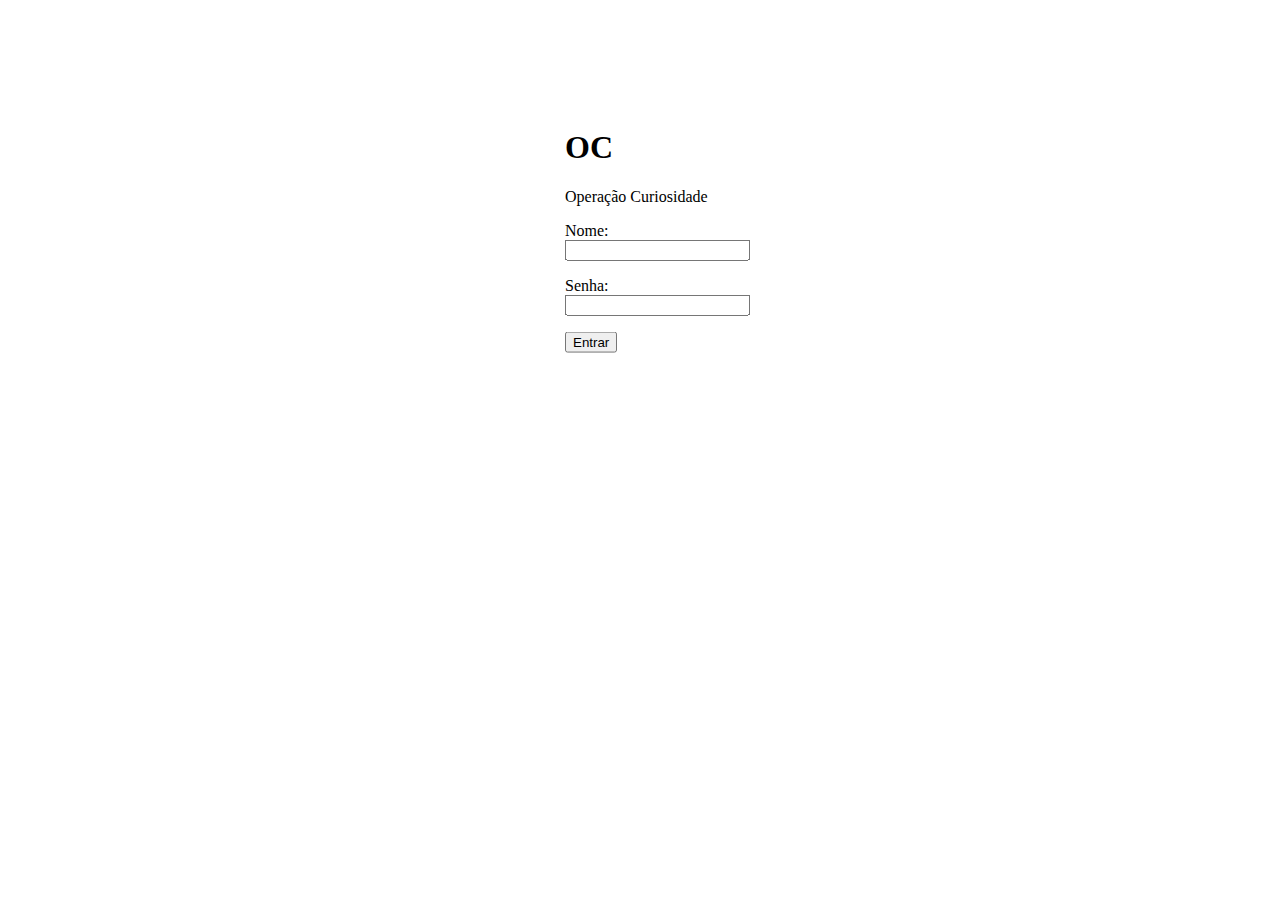
==== login/paginalogin.html @ 416210c5 "estou estruturando..." ====
<!DOCTYPE html>
<html lang="pt-br">
<head>
    <meta charset="UTF-8">
    <meta name="viewport" content="width=device-width, initial-scale=1.0">
    <title>Operação Curiosidade</title>
    <link rel="stylesheet" href="style.css">
</head>
<body>
    <header>
        <h1>OC</h1>
        <nav>
            Operação Curiosidade
            <main>
          <form action="cadastro.php" method="post" autocomplete="on" >
              
              <p><label for="inome">Nome:</label><input type="text" name="name" id="iname"></p>
              <p><label for="isenha">Senha:</label> <input type="text" name="senha" id="isenha"></p>
              <input type="submit" value="Entrar">
          </form>
              <aside>

              </aside>
            </main>
        </nav>
    </header>
    <footer>

    </footer>

    
</body>
</html>
---- login/style.css ----
@charset "UTF-8";

*{

}

header{
    margin-top: 50px;
    width: 150px;
    
    padding: 20px;
    position: absolute;
    top: 20%;
    left: 50%;
    transform: translate(-50%, -50%);
   

}

nav{

}

main{

}

aside{


}

footer{


}
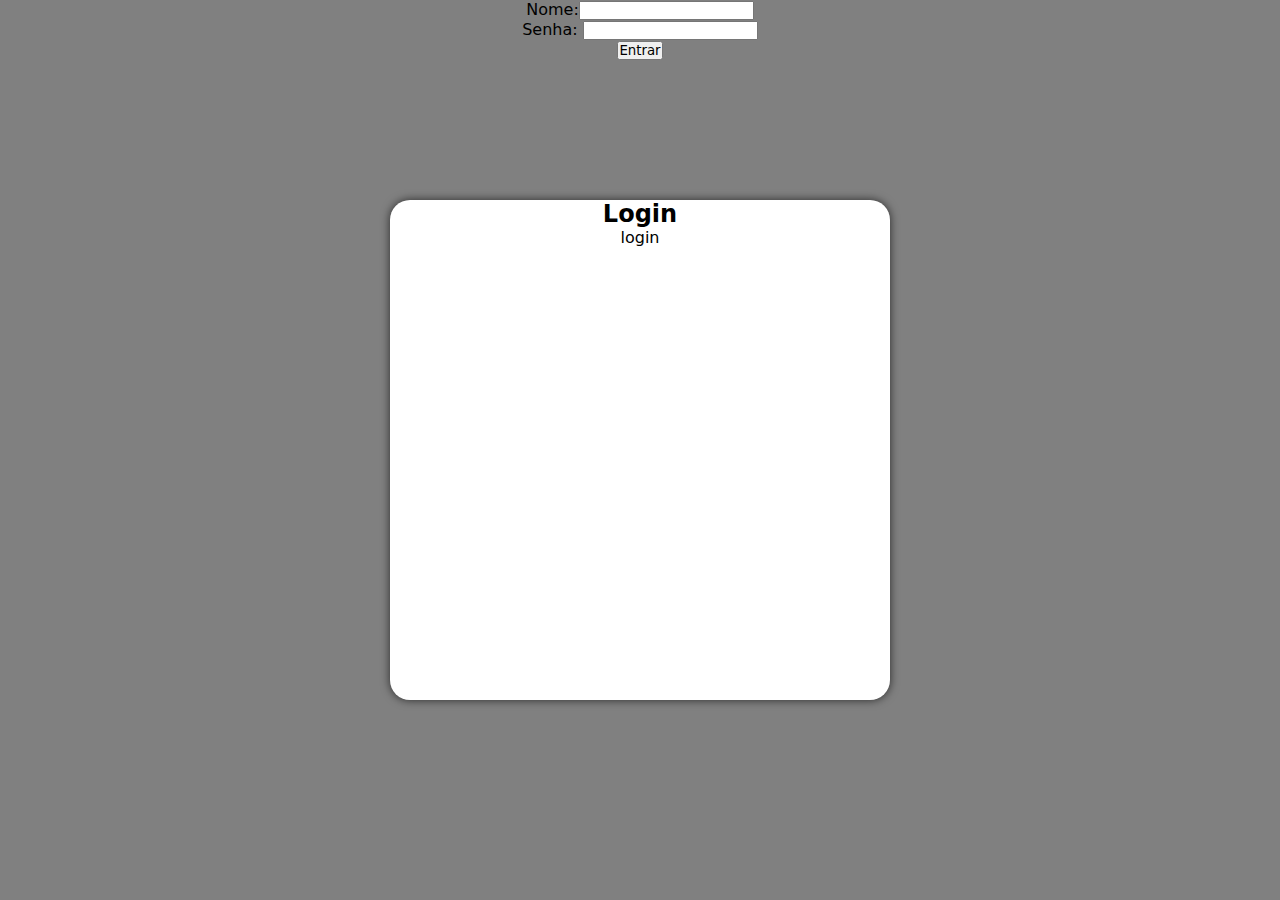
==== commit dd7abbf0: "montando a estrutura html" ====
--- a/login/paginalogin.html
+++ b/login/paginalogin.html
@@ -8,16 +8,20 @@
 </head>
 <body>
     <header>
-        <h1>OC</h1>
         <nav>
-            Operação Curiosidade
             <main>
-          <form action="cadastro.php" method="post" autocomplete="on" >
-              
-              <p><label for="inome">Nome:</label><input type="text" name="name" id="iname"></p>
-              <p><label for="isenha">Senha:</label> <input type="text" name="senha" id="isenha"></p>
-              <input type="submit" value="Entrar">
-          </form>
+                  <section id="login">
+                    <h2>Login</h2>
+                <p>login</p>
+            </section>
+
+                      <div id="formulario">
+                          <form action="login" method="post">
+                              <p><label for="inome">Nome:</label><input type="text" name="name" id="iname"></p>
+                              <p><label for="isenha">Senha:</label> <input type="password" name="sen" id="isen"></p>
+                              <input type="submit" value="Entrar">
+                          </form>
+                      </div>
               <aside>
 
               </aside>
--- a/login/style.css
+++ b/login/style.css
@@ -1,28 +1,54 @@
 @charset "UTF-8";
 
 *{
-
+ font-family: system-ui, -apple-system, BlinkMacSystemFont, 'Segoe UI', Roboto, Oxygen, Ubuntu, Cantarell, 'Open Sans', 'Helvetica Neue', sans-serif;
+ padding: 0px;
+ margin: 0px;
+ box-sizing: border-box;
 }
 
+body, html{
+    background-color: grey;
+    height: 100vh;
+    width: 100vw;
+}
 header{
-    margin-top: 50px;
-    width: 150px;
     
-    padding: 20px;
-    position: absolute;
-    top: 20%;
-    left: 50%;
-    transform: translate(-50%, -50%);
-   
-
 }
-
+header > h1{
+ text-align: center;
+ 
+}
+header > p{
+   margin: 0px;
+   padding-bottom: 20px;
+   }
 nav{
+    text-align: center;
+    
 
 }
 
 main{
+    position: relative;
+    height: 100vh;
+    width: 100vw;
 
+}
+section#login{
+    background-color: white;
+    width: 500px;
+    height: 500px;
+    border-radius: 20px;
+    position: absolute;
+    top: 50%;
+    left: 50%;
+    transform: translate(-50%, -50%);
+    box-shadow: 0px 0px 10px rgba(0, 0, 0, 0.685);
+}
+section#login > section#formulario{
+    display: block;
+    padding: 10px;
 }
 
 aside{
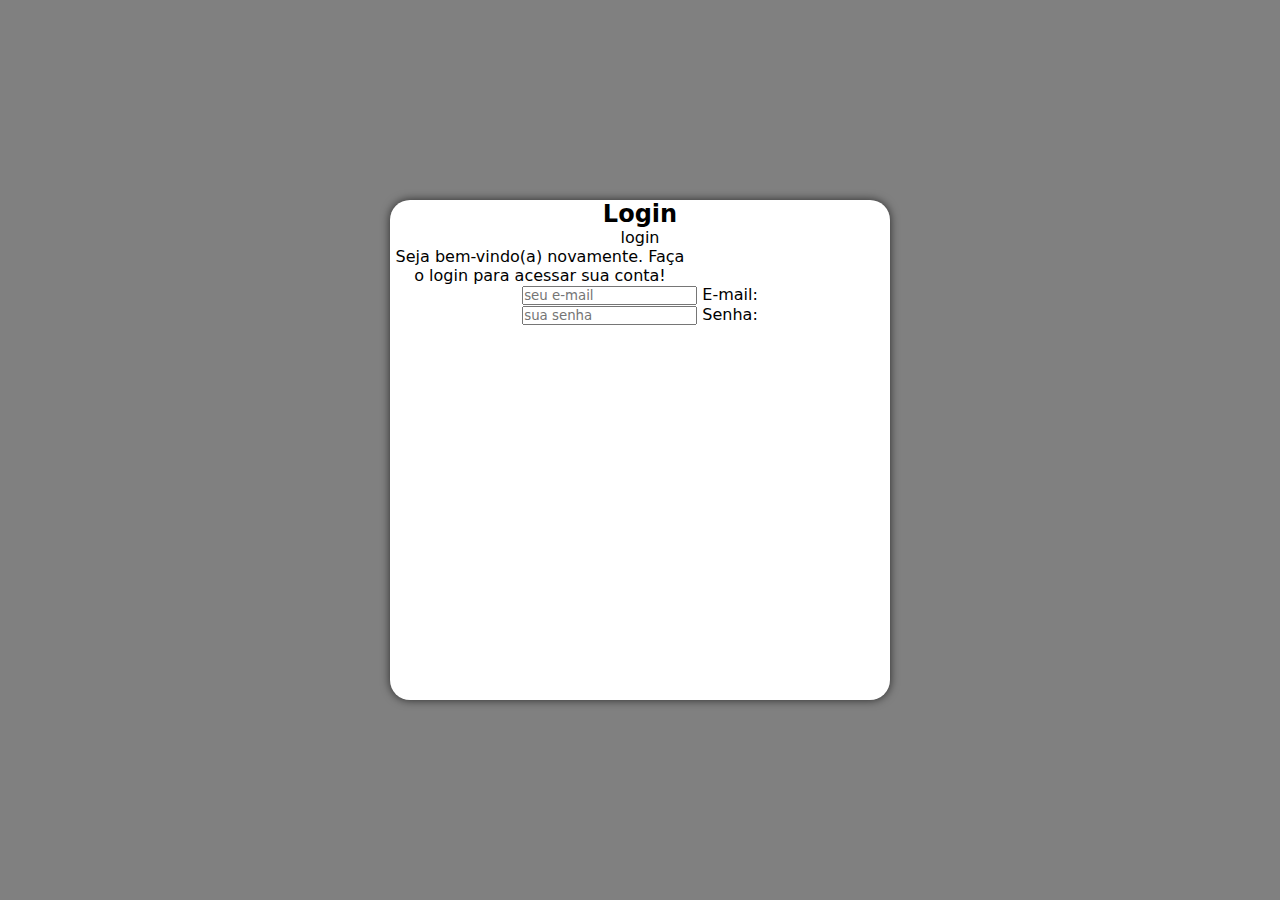
==== commit a6c01d67: "testando outro modelo de página de login" ====
--- a/login/paginalogin.html
+++ b/login/paginalogin.html
@@ -7,24 +7,26 @@
     <link rel="stylesheet" href="style.css">
 </head>
 <body>
-    <header>
-        <nav>
-            <main>
-                  <section id="login">
-                    <h2>Login</h2>
+     <main>
+         <section id="login">
+             <h2>Login</h2>
                 <p>login</p>
+                <div id="formulario">
+                    <p>Seja bem-vindo(a) novamente. Faça o login para acessar sua conta!</p>
+                </div>
+                <form action="login.php">
+                    <div class="campo">
+
+                        <input type="email" name="login" id="ilogin" placeholder="seu e-mail">
+                        <label for="ilogin">E-mail:</label>
+                    </div>
+                    <div class="campo">
+
+                        <input type="password" name="sen" id="isen" placeholder="sua senha">
+                        <label for="isen">Senha:</label>
+                    </div>
+                </form>
             </section>
-
-                      <div id="formulario">
-                          <form action="login" method="post">
-                              <p><label for="inome">Nome:</label><input type="text" name="name" id="iname"></p>
-                              <p><label for="isenha">Senha:</label> <input type="password" name="sen" id="isen"></p>
-                              <input type="submit" value="Entrar">
-                          </form>
-                      </div>
-              <aside>
-
-              </aside>
             </main>
         </nav>
     </header>
--- a/login/style.css
+++ b/login/style.css
@@ -12,22 +12,11 @@
     height: 100vh;
     width: 100vw;
 }
-header{
-    
-}
-header > h1{
- text-align: center;
  
-}
 header > p{
    margin: 0px;
    padding-bottom: 20px;
    }
-nav{
-    text-align: center;
-    
-
-}
 
 main{
     position: relative;
@@ -37,6 +26,7 @@
 }
 section#login{
     background-color: white;
+    text-align: center;
     width: 500px;
     height: 500px;
     border-radius: 20px;
@@ -46,14 +36,16 @@
     transform: translate(-50%, -50%);
     box-shadow: 0px 0px 10px rgba(0, 0, 0, 0.685);
 }
+div#formulario{
+    text-align: center;
+    width: 300px;
+}
+div.campo{
+   
+}
 section#login > section#formulario{
     display: block;
     padding: 10px;
-}
-
-aside{
-
-
 }
 
 footer{
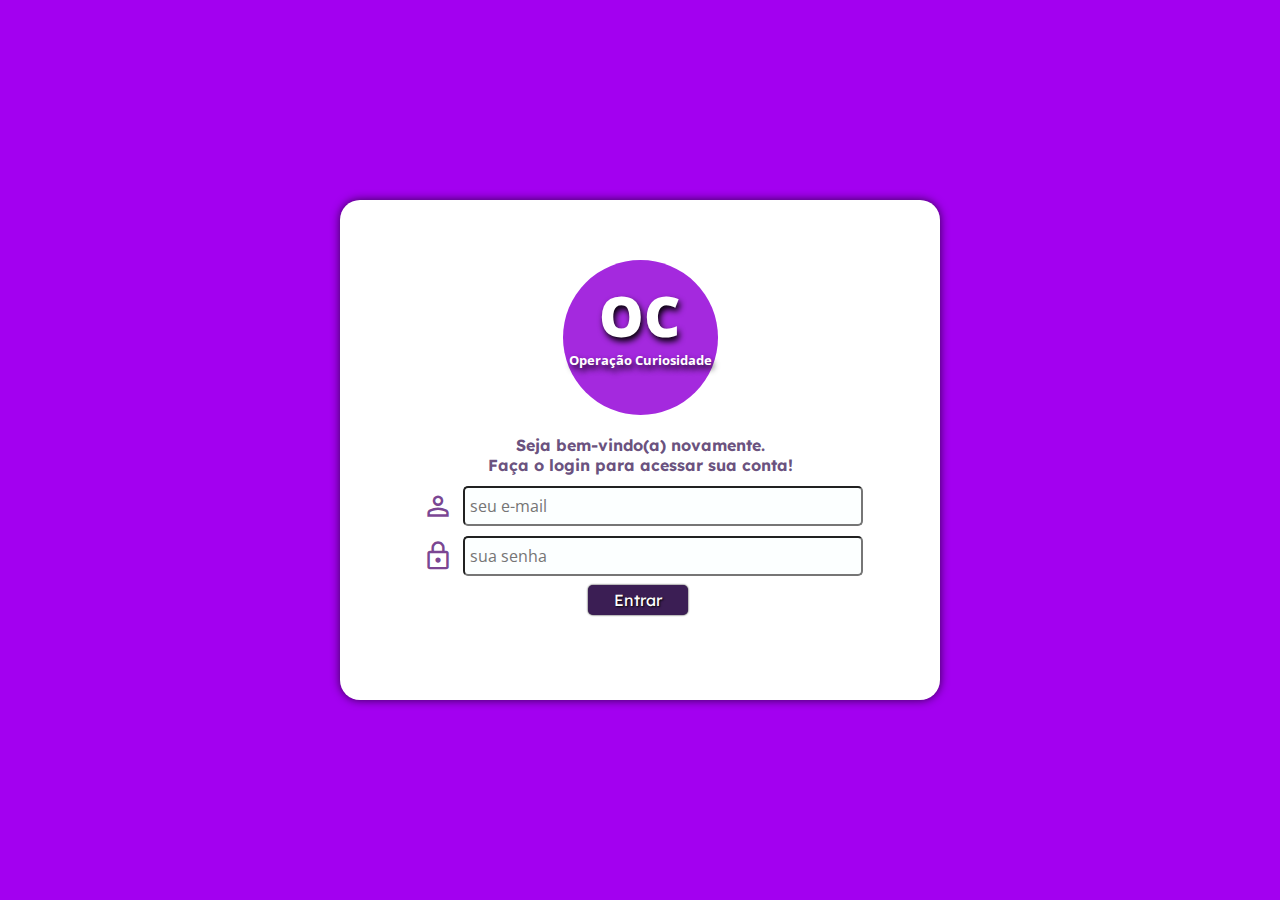
==== commit 95597457: "terminei a parte de html e css da página de login !" ====
--- a/login/paginalogin.html
+++ b/login/paginalogin.html
@@ -5,27 +5,43 @@
     <meta name="viewport" content="width=device-width, initial-scale=1.0">
     <title>Operação Curiosidade</title>
     <link rel="stylesheet" href="style.css">
+    <link href="https://fonts.googleapis.com/css2?family=Material+Symbols+Outlined" rel="stylesheet" />
+   
+<!--cores: roxo: #a429de-->
+<!--cores: roxo claro: #A300F0-->
+<!--cores: roxo escuro: #3B1E54-->
+<!--cores: roxo cinza: #D4BEE4-->
+<!--cores : verde claro: #9DDE8B-->
 </head>
 <body>
      <main>
          <section id="login">
-             <h2>Login</h2>
-                <p>login</p>
+             <div id="cont_title">
+                 <h1><strong>OC</strong></h1>
+                    <p>Operação Curiosidade</p>
+             </div>
                 <div id="formulario">
-                    <p>Seja bem-vindo(a) novamente. Faça o login para acessar sua conta!</p>
-                </div>
-                <form action="login.php">
-                    <div class="campo">
+                    <p>Seja bem-vindo(a) novamente. <br>
+                     Faça o login para acessar sua conta!</p>
+                <form>
+                    <div id="form_respo" class="campo">
+                      <span class="material-symbols-outlined">person</span>
+                        <input type="email" name="login" id="ilogin" placeholder="seu e-mail" autocomplete="email" required maxlength="30">
+                        <label for="ilogin"></label>
+                    </div>
 
-                        <input type="email" name="login" id="ilogin" placeholder="seu e-mail">
-                        <label for="ilogin">E-mail:</label>
-                    </div>
-                    <div class="campo">
+    
 
-                        <input type="password" name="sen" id="isen" placeholder="sua senha">
-                        <label for="isen">Senha:</label>
-                    </div>
+                          <div  class="campo">
+                              <span class="material-symbols-outlined">lock</span>
+                                <input type="password" name="sen" id="isen" placeholder="sua senha" autocomplete="current-password" required minlength="8" maxlength="20">
+                                <label for="isen"></label>
+                              
+                                
+                          </div>
+                          <input type="submit" value="Entrar">
                 </form>
+                 </div>
             </section>
             </main>
         </nav>
--- a/login/style.css
+++ b/login/style.css
@@ -1,14 +1,33 @@
 @charset "UTF-8";
+@import url('https://fonts.googleapis.com/css2?family=Open+Sans:ital,wght@0,300..800;1,300..800&display=swap');
+
+@import url('https://fonts.googleapis.com/css2?family=Lexend:wght@100..900&family=Rubik+Mono+One&display=swap');
+ 
+:root{
+    --roclaro: #A300F0;
+    --roescuro:#3B1E54;
+    --rocinza:#D4BEE4;
+    --ronormal:#a429de;
+    --verdeclaro: #9DDE8B;
+
+    --font-padrao: "Open Sans", sans-serif;
+    --font-destaque: "Lexend", sans-serif;
+
+}
 
 *{
- font-family: system-ui, -apple-system, BlinkMacSystemFont, 'Segoe UI', Roboto, Oxygen, Ubuntu, Cantarell, 'Open Sans', 'Helvetica Neue', sans-serif;
- padding: 0px;
- margin: 0px;
- box-sizing: border-box;
+    font-family: var(--font-padrao);
+    font-optical-sizing: auto;
+    font-style: normal;
+    font-variation-settings:
+    "wdth" 100;
+    padding: 0px;
+    margin: 0px;
+    box-sizing: border-box;
 }
 
 body, html{
-    background-color: grey;
+    background-color:var(--roclaro);
     height: 100vh;
     width: 100vw;
 }
@@ -19,34 +38,119 @@
    }
 
 main{
-    position: relative;
+    display: flex;
+    align-items: center;
+    justify-content: center;
     height: 100vh;
     width: 100vw;
+}
 
+div#formulario > p{
+    color:#42235cc9;
+    font-weight: bold;
+    margin-top: 20px;
+    font-family:var(--font-destaque);
 }
+
 section#login{
     background-color: white;
     text-align: center;
-    width: 500px;
+    width: 600px;
     height: 500px;
     border-radius: 20px;
+    position: relative;
+    box-shadow: 0px 0px 10px rgba(0, 0, 0, 0.685);
+ 
+    
+}
+section#login> div#cont_title > h1{
     position: absolute;
-    top: 50%;
+    transform: translate(-51%, -50%);
+    top: 23%;
     left: 50%;
+    font-size: 3.5em;
+    text-shadow: 2px 4px 6px black;
+  
+}
+section#login> div#cont_title > p{
+    position: absolute;
     transform: translate(-50%, -50%);
-    box-shadow: 0px 0px 10px rgba(0, 0, 0, 0.685);
+    top: 30%;
+    left: 50%;
+    margin-top: 10px;
+    font-size: small;
+    font-weight: bold;
+    text-shadow: 2px 4px 6px black;
+ 
 }
-div#formulario{
-    text-align: center;
-    width: 300px;
-}
-div.campo{
+div#cont_title{
+    width: 155px;
+    background-color: #a429de;
+    margin: auto;
+    height: 155px;
+    border-radius: 100px;
+    margin-top: 10%;
+    color: white;
    
 }
+
 section#login > section#formulario{
     display: block;
     padding: 10px;
 }
+form{
+    
+}
+form > input[type= submit]{
+    position: absolute;
+    right: 42%;
+  display:block;
+  font-size: 1em;
+  width: 100px;
+  height: 30px;
+  background-color:#3B1E54;
+  color: white;
+  border: none;
+  border-radius: 5px;
+  box-shadow: 0px 0px 2px black;
+  cursor: pointer;
+  text-shadow: 1px 1px 2px black;
+  font-family:var(--font-destaque) ;
+
+}
+form > input[type= submit]:hover{
+    background-color: var(--roclaro) ;
+
+
+}
+.campo{  
+    
+    background-color: #ffffff;
+    width: 100%;
+    height: 40px;
+    margin: 10px 0px ;
+    border-radius: 5px;
+}
+div.campo > span{
+    color: #4f096fc3;
+    font-size: 2em;
+    padding: 5px;
+}
+div.campo > input{
+    background-color: rgb(252, 255, 255);
+    font-size: 1em;
+    width:400px;
+    transform: translateY(-10px);
+    height: 100%;
+    border: 0%;
+    border-radius: 5px;
+    padding: 5px;
+}
+
+
+
+    
+
 
 footer{
 
